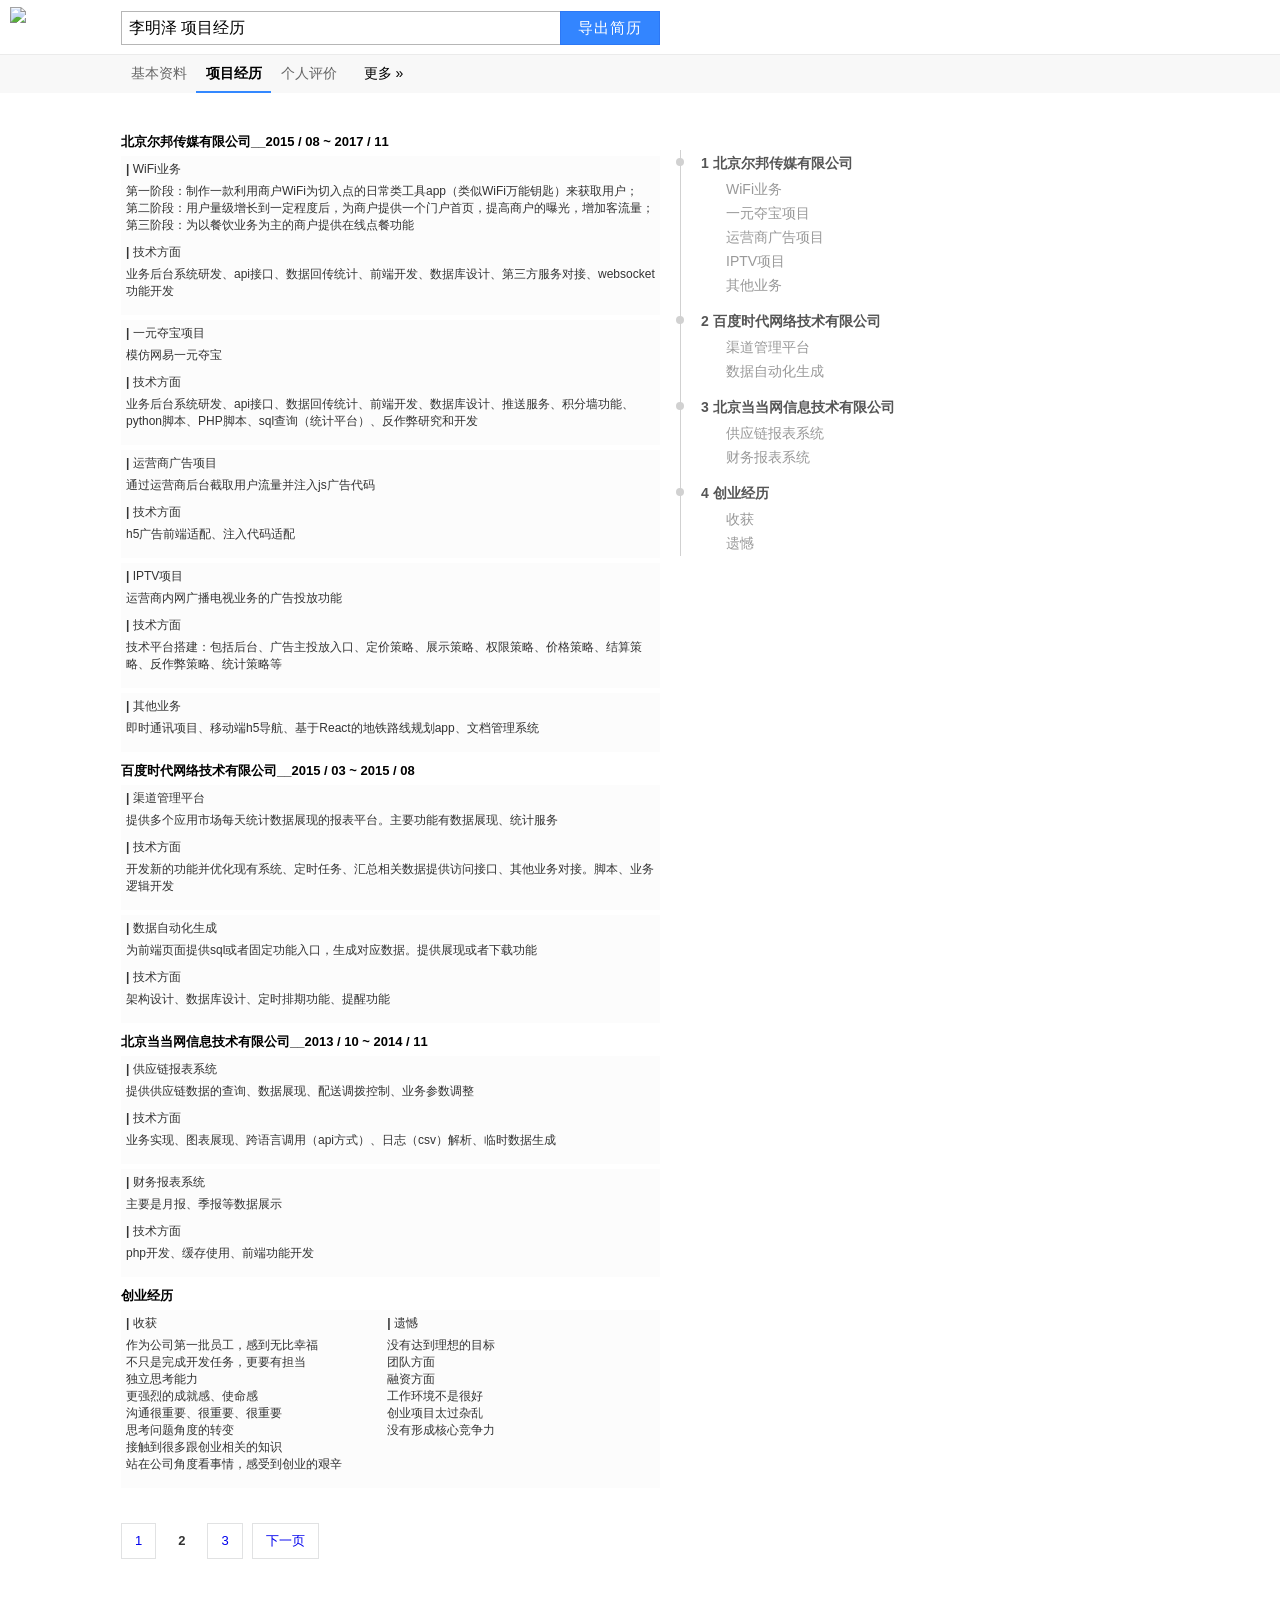
==== career.html @ bea96eec "Add files via upload" ====
<!DOCTYPE html>
<html lang="en">
<head>
    <meta charset="UTF-8">
    <title>李明泽 - 项目经历</title>
    <link rel="stylesheet" href="/common/css/style.css">
    <!--<link rel="stylesheet" href="/common/font-awesome-4.7.0/css/font-awesome.min.css">-->
    <link rel="shortcut icon" href="favicon.ico" type="image/x-icon"/>
</head>
<body>
<div class="header">
    <h1>
        <a href="/">
            <img src="https://www.baidu.com/img/baidu_jgylogo3.gif" alt="logo">
        </a>
    </h1>
    <div class="search">
        <input type="text" value="李明泽 项目经历"/>
        <button>导出简历</button>
    </div>
</div>
<div class="nav clearfix">
    <ul class="clearfix">
        <li><a href="/">基本资料</a></li>
        <li class="active">项目经历</li>
        <li><a href="/evaluation.html">个人评价</a></li>
        <li>更多 »</li>
    </ul>
</div>
<div class="wrap">
    <div class="list">
        <div class="catlog">
            <ul id="catlog-ul">
                <!--<li>-->
                <!--<div class="catlog-title">-->
                <!--<h2>目录</h2>-->
                <!--</div>-->
                <!--</li>-->
                <li>
                    <div class="content">
                        <ul>
                            <li><a href="#erb">尔邦传媒有限公司</a></li>
                            <li><a href="#erb-project">参与项目</a></li>
                            <li><a href="#erb-tech">用到技术</a></li>
                        </ul>
                    </div>
                </li>
                <li>
                    <div class="content">
                        <ul>
                            <li><a href="#baidu">百度国际化</a></li>
                            <li><a href="#baidu-project">参与项目</a></li>
                            <li><a href="#baidu-tech">用到技术</a></li>
                        </ul>
                    </div>
                </li>
                <li>
                    <div class="content">
                        <ul>
                            <li><a href="#dangdang">当当网</a></li>
                            <li><a href="#dangdang-project">参与项目</a></li>
                            <li><a href="#dangdang-tech">用到技术</a></li>
                        </ul>
                    </div>
                </li>
                <li>
                    <div class="content">
                        <ul>
                            <li><a href="#preneurship">创业经历</a></li>
                            <li><a href="#harvest">收获</a></li>
                            <li><a href="#regret">遗憾</a></li>
                        </ul>
                    </div>
                </li>
            </ul>
        </div>
        <div class="career-detail">
            <ul>
                <li>
                    <h4 id="erb">北京尔邦传媒有限公司__2015 / 08 ~ 2017 / 11</h4>
                    <div class="section">
                        <h5>WiFi业务</h5>
                        <p>
                            第一阶段：制作一款利用商户WiFi为切入点的日常类工具app（类似WiFi万能钥匙）来获取用户；<br>
                            第二阶段：用户量级增长到一定程度后，为商户提供一个门户首页，提高商户的曝光，增加客流量；<br>
                            第三阶段：为以餐饮业务为主的商户提供在线点餐功能
                        </p>
                        <h5>技术方面</h5>
                        <p>
                            业务后台系统研发、api接口、数据回传统计、前端开发、数据库设计、第三方服务对接、websocket功能开发
                        </p>
                    </div>

                    <div class="section">
                        <h5>一元夺宝项目</h5>
                        <p>
                            模仿网易一元夺宝
                        </p>
                        <h5>技术方面</h5>
                        <p>
                            业务后台系统研发、api接口、数据回传统计、前端开发、数据库设计、推送服务、积分墙功能、
                            python脚本、PHP脚本、sql查询（统计平台）、反作弊研究和开发
                        </p>
                    </div>

                    <div class="section">
                        <h5>运营商广告项目</h5>
                        <p>
                            通过运营商后台截取用户流量并注入js广告代码
                        </p>
                        <h5>技术方面</h5>
                        <p>
                            h5广告前端适配、注入代码适配
                        </p>
                    </div>

                    <div class="section">
                        <h5>IPTV项目</h5>
                        <p>
                            运营商内网广播电视业务的广告投放功能
                        </p>
                        <h5>技术方面</h5>
                        <p>
                            技术平台搭建：包括后台、广告主投放入口、定价策略、展示策略、权限策略、价格策略、结算策略、反作弊策略、统计策略等
                        </p>
                    </div>

                    <div class="section">
                        <h5>其他业务</h5>
                        <p>
                            即时通讯项目、移动端h5导航、基于React的地铁路线规划app、文档管理系统
                        </p>
                    </div>
                </li>
                <li>
                    <div>
                        <h4>百度时代网络技术有限公司__2015 / 03 ~ 2015 / 08</h4>
                        <div class="section">
                            <h5>渠道管理平台</h5>
                            <p>
                                提供多个应用市场每天统计数据展现的报表平台。主要功能有数据展现、统计服务
                            </p>
                            <h5>技术方面</h5>
                            <p>
                                开发新的功能并优化现有系统、定时任务、汇总相关数据提供访问接口、其他业务对接。脚本、业务逻辑开发
                            </p>
                        </div>

                        <div class="section">
                            <h5>数据自动化生成</h5>
                            <p>
                                为前端页面提供sql或者固定功能入口，生成对应数据。提供展现或者下载功能
                            </p>
                            <h5>技术方面</h5>
                            <p>
                                架构设计、数据库设计、定时排期功能、提醒功能
                            </p>
                        </div>
                    </div>
                </li>
                <li>
                    <div>
                        <h4>北京当当网信息技术有限公司__2013 / 10 ~ 2014 / 11</h4>
                        <div class="section">
                            <h5>供应链报表系统</h5>
                            <p>
                                提供供应链数据的查询、数据展现、配送调拨控制、业务参数调整
                            </p>
                            <h5>技术方面</h5>
                            <p>
                                业务实现、图表展现、跨语言调用（api方式）、日志（csv）解析、临时数据生成
                            </p>
                        </div>
                        <div class="section">
                            <h5>财务报表系统</h5>
                            <p>
                                主要是月报、季报等数据展示
                            </p>
                            <h5>技术方面</h5>
                            <p>
                                php开发、缓存使用、前端功能开发
                            </p>
                        </div>
                    </div>
                </li>
                <li>
                    <div>
                        <h4>创业经历</h4>
                        <div class="section">
                            <div class="half">
                                <h5>收获</h5>
                                <p>
                                    作为公司第一批员工，感到无比幸福<br>
                                    不只是完成开发任务，更要有担当<br>
                                    独立思考能力<br>
                                    更强烈的成就感、使命感<br>
                                    沟通很重要、很重要、很重要<br>
                                    思考问题角度的转变<br>
                                    接触到很多跟创业相关的知识<br>
                                    站在公司角度看事情，感受到创业的艰辛<br>
                                </p>
                            </div>
                            <div class="half">
                                <h5>遗憾</h5>
                                <p>
                                    没有达到理想的目标<br>
                                    团队方面<br>
                                    融资方面<br>
                                    工作环境不是很好<br>
                                    创业项目太过杂乱<br>
                                    没有形成核心竞争力<br>
                                </p>
                            </div>
                        </div>
                    </div>
                </li>
            </ul>
        </div>
    </div>
    <div class="other-info">
        <div class="catlog">
            <ul class="catlog-level1">
                <li>
                <span>
                    <i class="disc"></i>
                    1 北京尔邦传媒有限公司
                </span>
                    <ul class="catlog-level2">
                        <li>WiFi业务</li>
                        <li>一元夺宝项目</li>
                        <li>运营商广告项目</li>
                        <li>IPTV项目</li>
                        <li>其他业务</li>
                    </ul>
                </li>
                <li>
                <span>
                    <i class="disc"></i>
                    2 百度时代网络技术有限公司
                </span>
                    <ul class="catlog-level2">
                        <li>渠道管理平台</li>
                        <li>数据自动化生成</li>
                    </ul>
                </li>
                <li>
                <span>
                    <i class="disc"></i>
                    3 北京当当网信息技术有限公司
                </span>
                    <ul class="catlog-level2">
                        <li>供应链报表系统</li>
                        <li>财务报表系统</li>
                    </ul>
                </li>
                <li>
                <span>
                    <i class="disc"></i>
                    4 创业经历
                </span>
                    <ul class="catlog-level2">
                        <li>收获</li>
                        <li>遗憾</li>
                    </ul>
                </li>
            </ul>
        </div>

        <div class="skill-list">
            <h3>具备技能</h3>
            <ul>
                <li>
                    <img src="/common/img/skill/php.jpg" alt="php">
                </li>
                <li>
                    <img src="/common/img/skill/mysql.jpg" alt="mysql">
                </li>
                <li>
                    <img src="/common/img/skill/nginx.jpg" alt="nginx">
                </li>
                <li>
                    <img src="/common/img/skill/linux.jpg" alt="linux">
                </li>
                <li>
                    <img src="/common/img/skill/python.jpg" alt="python">
                </li>
                <li>
                    <img src="/common/img/skill/golang.jpg" alt="golang">
                </li>
                <li>
                    <img src="/common/img/skill/js.jpg" alt="javascript">
                </li>
                <li>
                    <img src="/common/img/skill/bootstrap.jpg" alt="bootstrap">
                </li>
                <li>
                    <img src="/common/img/skill/docker.jpg" alt="docker">
                </li>
                <li>
                    <img src="/common/img/skill/git.jpg" alt="git">
                </li>
                <li>
                    <img src="/common/img/skill/github.jpg" alt="github">
                </li>
                <li>
                    <img src="/common/img/skill/htmlcss.jpg" alt="htmlcss">
                </li>
                <li>
                    <img src="/common/img/skill/jquery.jpg" alt="jquery">
                </li>
                <li>
                    <img src="/common/img/skill/js.jpg" alt="js">
                </li>
                <li>
                    <img src="/common/img/skill/nginx.jpg" alt="nginx">
                </li>
                <li>
                    <img src="/common/img/skill/nodejs.jpg" alt="nodejs">
                </li>
                <li>
                    <img src="/common/img/skill/react.jpg" alt="react">
                </li>
                <li>
                    <img src="/common/img/skill/redis.jpg" alt="redis">
                </li>
                <li>
                    <img src="/common/img/skill/vim.jpg" alt="vim">
                </li>
                <li>
                    <img src="/common/img/skill/vuejs.jpg" alt="vuejs">
                </li>
                <li>
                    <img src="/common/img/skill/wechat.jpg" alt="wechat">
                </li>
            </ul>
        </div>
    </div>
</div>

<div class="footer">
    <ul>
        <li><a href="/">1</a></li>
        <li class="active">2</li>
        <li><a href="/evaluation.html">3</a></li>
        <li><a href="/evaluation.html">下一页</a></li>
    </ul>
</div>
</body>
<script src="https://s13.cnzz.com/z_stat.php?id=1272851374&web_id=1272851374" language="JavaScript"></script>
<script src="common/js/jquery-3.3.1.min.js"></script>
<script src="common/js/common.js"></script>
</html>
---- common/css/style.css ----
@charset "UTF-8";
html, body {
  margin: 0;
  padding: 0;
  font-size: 0;
  font-family: arial; }

* {
  box-sizing: border-box;
  -moz-box-sizing: border-box;
  /* Firefox */
  -webkit-box-sizing: border-box;
  /* Safari */ }

.clearfix:after {
  content: ".";
  display: block;
  height: 0;
  visibility: hidden;
  clear: both; }

.keywords {
  color: #c00;
  font-style: normal;
  text-decoration: underline; }

.header {
  height: 55px;
  overflow: hidden;
  padding: 0 0 0 10px;
  width: 100%;
  z-index: 301;
  min-width: 1000px;
  border-bottom: 1px solid #ebebeb;
  position: fixed;
  top: 0;
  left: 0;
  background: #FFF; }
  .header h1 {
    margin: 0;
    padding: 0;
    display: inline-block;
    height: 55px; }
    .header h1 a {
      display: block;
      height: 100%; }
      .header h1 a img {
        width: 101px;
        display: inline-block;
        vertical-align: top;
        margin: 7px 0 0 0; }
  .header .search {
    display: inline-block;
    vertical-align: top;
    margin: 11px 0 0 10px; }
    .header .search input {
      margin: 0;
      width: 439px;
      height: 34px;
      border: 1px solid #b6b6b6;
      border-right: 0;
      border-radius: 0;
      vertical-align: top;
      font: 16px/18px arial;
      line-height: 22px;
      padding: 0 0 0 7px;
      background: transparent;
      outline: 0;
      -webkit-appearance: none; }
    .header .search input:hover {
      border: 1px solid #4791ff;
      border-right: 0; }
    .header .search button {
      margin: 0;
      vertical-align: top;
      width: 100px;
      height: 34px;
      color: #fff;
      letter-spacing: 1px;
      border: 1px solid #2d78f4;
      font-size: 15px;
      outline: medium;
      -webkit-appearance: none;
      -webkit-border-radius: 0;
      cursor: pointer;
      background: #3385ff; }
      .header .search button:hover {
        background: #317ef3; }

.nav {
  background: #f8f8f8;
  line-height: 36px;
  height: 38px;
  margin: 55px 0 0 0;
  padding: 0 0 0 121px;
  float: none;
  zoom: 1; }
  .nav a {
    text-decoration: none;
    color: #666;
    display: inline-block;
    width: 100%;
    height: 100%; }
  .nav ul {
    margin: 0;
    padding: 0;
    list-style: none;
    font-weight: 500;
    font-size: 15px; }
    .nav ul li {
      float: left;
      width: 75px;
      display: inline-block;
      text-decoration: none;
      text-align: center;
      font-size: 14px;
      cursor: pointer; }
    .nav ul li:active, .nav ul li.active {
      border-bottom: 2px solid #38f;
      font-weight: 700; }

.wrap {
  display: inline-block;
  margin: 30px 0 0 121px;
  width: 842px; }
  @media print {
    .wrap {
      margin: 30px 0 0 10px; } }
  .wrap .list {
    margin: 0;
    display: inline-block;
    width: 64%; }
    .wrap .list ul, .wrap .list li, .wrap .list h3 {
      margin: 0;
      padding: 0; }
    .wrap .list ul {
      list-style: none; }
    .wrap .list li {
      margin-bottom: 14px;
      clear: both; }
    .wrap .list h3 {
      font-size: medium;
      font-weight: 400;
      margin-bottom: 5px;
      clear: both;
      cursor: pointer;
      text-decoration: underline;
      color: -webkit-link;
      display: inline-block; }
    .wrap .list .photo {
      margin-right: 17px;
      float: left; }
    .wrap .list .vertical img {
      width: 121px; }
    .wrap .list .horizontal img {
      width: 121px; }
    .wrap .list .detail {
      font-size: 12px;
      float: left;
      display: inline-block;
      width: 385px; }
      .wrap .list .detail ul {
        display: inline-block;
        width: 100%;
        vertical-align: top; }
      .wrap .list .detail li {
        font-size: 13px;
        margin: 0;
        line-height: 1.54; }
      .wrap .list .detail .url-link {
        display: inline-block;
        height: 100%;
        vertical-align: bottom; }
        .wrap .list .detail .url-link a {
          color: green;
          font-size: 13px;
          text-decoration: none; }
      .wrap .list .detail.custom, .wrap .list .detail ul.custom {
        width: 99%; }
      .wrap .list .detail li.custom {
        list-style: disc;
        margin-left: 10px; }
      .wrap .list .detail p {
        margin: 0 0 10px 0; }
  .wrap .other-info {
    margin: 0;
    display: inline-block;
    vertical-align: top;
    width: 35.5%;
    border-left: 1px solid #e1e1e1;
    padding-left: 17px; }
    .wrap .other-info h3 {
      margin: 0 0 10px 0;
      font-size: 14px;
      line-height: 1.29;
      font-weight: 700;
      color: #333; }
    .wrap .other-info ul {
      margin: 0;
      padding: 0; }
      .wrap .other-info ul li {
        list-style: none; }
    .wrap .other-info .section {
      margin-bottom: 20px; }
    .wrap .other-info .contact li {
      margin: 0 17px 0 0;
      float: left;
      padding: 0;
      display: inline-block;
      width: 75px;
      overflow: hidden; }
      .wrap .other-info .contact li img {
        width: inherit;
        display: block; }
    .wrap .other-info .contact p {
      margin: 5px 0 5px 0;
      padding: 0;
      text-align: center;
      font-size: 12px;
      color: #999; }
    .wrap .other-info .skill {
      font-size: 13px; }
      .wrap .other-info .skill h4, .wrap .other-info .skill p {
        margin: 0; }
      .wrap .other-info .skill h4 {
        font-weight: 500; }
      .wrap .other-info .skill p {
        margin: 0 0 10px 0; }
    .wrap .other-info .assessment, .wrap .other-info .other-contact {
      font-size: 13px; }
      .wrap .other-info .assessment li, .wrap .other-info .other-contact li {
        height: 30px;
        line-height: 30px; }
      .wrap .other-info .assessment h4, .wrap .other-info .other-contact h4 {
        margin: 0;
        font-weight: 500;
        display: inline-block;
        width: 50px; }
      .wrap .other-info .assessment .progress-wrap, .wrap .other-info .other-contact .progress-wrap {
        background: #eee;
        display: inline-block;
        vertical-align: middle;
        width: 200px;
        height: 6px;
        border-radius: 3px; }
        .wrap .other-info .assessment .progress-wrap .progress-bar, .wrap .other-info .other-contact .progress-wrap .progress-bar {
          display: inline-block;
          vertical-align: top;
          background: #00b88d;
          width: 0;
          height: 100%;
          border-radius: inherit; }
    .wrap .other-info .other-contact h4 {
      font-weight: 600; }
    .wrap .other-info .other-contact li {
      overflow: hidden;
      text-overflow: ellipsis;
      white-space: nowrap; }
    .wrap .other-info .other-contact #cxmonkey2015 a {
      color: #333;
      text-decoration: none;
      position: relative;
      font-weight: 600;
      cursor: text; }
    .wrap .other-info .other-contact #cxmonkey2015:hover:after {
      content: "服务器到期，暂停运营";
      display: inline-block;
      background: #ddd;
      padding: 0 5px;
      border-radius: 2px;
      position: absolute;
      z-index: 9999999; }
    .wrap .other-info .resume-qrcode img {
      width: 50%; }

.wrap .list .catlog {
  width: 100%;
  display: none; }
  .wrap .list .catlog ul#catlog-ul {
    width: 100%;
    margin: 0;
    padding: 0;
    border-top: 1px solid #ddd;
    border-bottom: 1px solid #ddd; }
    .wrap .list .catlog ul#catlog-ul > li {
      width: 25%;
      display: inline-block;
      margin: 0;
      font-size: 15px;
      background: #fff;
      text-align: center;
      padding: 20px 0; }
      .wrap .list .catlog ul#catlog-ul > li .content {
        display: inline-block;
        width: 100%;
        vertical-align: top;
        padding: 5px;
        font-size: 20px;
        border-right: 1px solid #ddd; }
        .wrap .list .catlog ul#catlog-ul > li .content li:first-child {
          margin-bottom: 10px; }
      .wrap .list .catlog ul#catlog-ul > li:nth-child(4) .content {
        border: none; }
  .wrap .list .catlog .content ul li {
    overflow: hidden;
    text-overflow: ellipsis;
    white-space: nowrap;
    font-size: 12px;
    color: #333;
    margin: 0;
    line-height: 16px; }
    .wrap .list .catlog .content ul li:nth-child(1) {
      color: #63a0df;
      font-size: 14px; }
  @media print {
    .wrap .list .catlog {
      display: none; } }
.wrap .list .career-detail ul {
  margin: 0; }
  .wrap .list .career-detail ul li {
    margin: 0;
    font-size: 12px;
    color: #333; }
    .wrap .list .career-detail ul li .section {
      padding: 5px;
      background: #fcfcfc;
      margin-bottom: 5px; }
      .wrap .list .career-detail ul li .section:hover {
        background: #eee; }
    .wrap .list .career-detail ul li h4 {
      font-size: 13px;
      margin: 10px 0 5px 0;
      color: #000;
      font-weight: 600; }
    .wrap .list .career-detail ul li h5 {
      color: #333;
      font-size: 12px;
      font-weight: 400;
      margin: 0 0 5px 0; }
      .wrap .list .career-detail ul li h5:before {
        content: "| ";
        font-weight: 600; }
    .wrap .list .career-detail ul li p {
      margin: 0 0 10px 0; }
    .wrap .list .career-detail ul li .half {
      display: inline-block;
      width: 45%;
      vertical-align: top;
      margin-right: 20px; }
.wrap .other-info {
  position: relative; }
  .wrap .other-info .catlog {
    position: fixed;
    top: 150px;
    left: 680px; }
    @media print {
      .wrap .other-info .catlog {
        margin-left: -121px; } }
  .wrap .other-info .skill-list {
    display: none; }
  @media screen and (min-height: 1000px) {
    .wrap .other-info .skill-list {
      position: fixed;
      top: 600px;
      left: 680px;
      display: inline-block;
      width: 200px; }
      .wrap .other-info .skill-list li {
        display: inline-block;
        margin: 7px; }
      .wrap .other-info .skill-list img {
        width: 50px; } }
  @media print {
    .wrap .other-info .skill-list {
      position: fixed;
      top: 600px;
      left: 680px;
      display: inline-block;
      width: 200px; }
      .wrap .other-info .skill-list li {
        display: inline-block;
        margin: 7px; } }
  @media print {
    .wrap .other-info .skill-list {
      margin-left: -121px; } }
  @media print {
      .wrap .other-info .skill-list img {
        width: 50px; } }
  .wrap .other-info .catlog-level1 {
    border-left: 1.5px solid #d1d1d1;
    padding-left: 20px; }
    .wrap .other-info .catlog-level1 > li {
      margin-bottom: 10px; }
      .wrap .other-info .catlog-level1 > li:hover i {
        background: #5896d5; }
      .wrap .other-info .catlog-level1 > li span {
        display: inline-block;
        margin: 5px 0;
        position: relative;
        font-size: 14px;
        font-weight: 700;
        color: #555; }
        .wrap .other-info .catlog-level1 > li span i {
          display: inline-block;
          width: 8px;
          height: 8px;
          background: #d1d1d1;
          line-height: 14px;
          position: absolute;
          top: 3px;
          left: -25px;
          border-radius: 50%; }
  .wrap .other-info .catlog-level2 > li {
    font-size: 14px;
    color: #999;
    padding: 3px 0 3px 25px; }
    .wrap .other-info .catlog-level2 > li:hover {
      background: #dfdcdc; }

.wrap.profile {
  margin-left: 10px;
  border-top-left-radius: 3px;
  border-top-right-radius: 3px;
  border: 1px solid #eee; }
  .wrap.profile .section1 {
    border-top-left-radius: 3px;
    border-top-right-radius: 3px;
    background: #eee;
    padding-bottom: 25px; }
    .wrap.profile .section1 .title-bar {
      height: 32px;
      background-color: #E3E3E3;
      padding: 0 12px;
      border-top-left-radius: 3px;
      border-top-right-radius: 3px; }
      .wrap.profile .section1 .title-bar i {
        display: inline-block;
        width: 12px;
        height: 12px;
        border-radius: 50%;
        margin-top: 8px;
        margin-right: 8px; }
      .wrap.profile .section1 .title-bar .red {
        background-color: #FF5F57; }
      .wrap.profile .section1 .title-bar .yello {
        background-color: #FFBD2E; }
      .wrap.profile .section1 .title-bar .green {
        background-color: #28CA42; }
    .wrap.profile .section1 .portrait {
      display: inline-block;
      width: 80px;
      overflow: hidden;
      margin: 25px 0 50px 25px; }
      .wrap.profile .section1 .portrait img {
        width: 100%;
        border-radius: 50%;
        border: 3px solid #fff; }
    .wrap.profile .section1 .describe {
      display: inline-block;
      font-size: 13px;
      vertical-align: top; }
      .wrap.profile .section1 .describe ul {
        margin: 25px 0 0 25px;
        padding: 0;
        list-style: none; }
        .wrap.profile .section1 .describe ul li {
          margin: 0; }
        .wrap.profile .section1 .describe ul .english-name {
          font-family: Source Sans Pro, Helvetica, Arial, sans-serif, Hiragino Kaku Gothic Pro, Meiryo, Hiragino Sans GB W3, Noto Naskh Arabic, Droid Arabic Naskh, Geeza Pro, Simplified Arabic, Noto Sans Thai, Thonburi, Dokchampa, Droid Sans Thai, Droid Sans Fallback, -apple-system, ".SFNSDisplay-Regular", Heiti SC, Microsoft Yahei, Segoe UI;
          line-height: 28px;
          font-weight: 600;
          color: #999;
          font-size: 21px; }
        .wrap.profile .section1 .describe ul .subtitle {
          font-family: Source Sans Pro, Helvetica, Arial, sans-serif, Hiragino Kaku Gothic Pro, Meiryo, Hiragino Sans GB W3, Noto Naskh Arabic, Droid Arabic Naskh, Geeza Pro, Simplified Arabic, Noto Sans Thai, Thonburi, Dokchampa, Droid Sans Thai, Droid Sans Fallback, -apple-system, ".SFNSDisplay-Regular", Heiti SC, Microsoft Yahei, Segoe UI;
          line-height: 28px;
          font-weight: 400;
          color: rgba(255, 255, 255, 0.7);
          font-size: 19px;
          color: #999;
          margin-bottom: 16px; }
        .wrap.profile .section1 .describe ul p {
          font-family: Source Sans Pro, Helvetica, Arial, sans-serif, Hiragino Kaku Gothic Pro, Meiryo, Hiragino Sans GB W3, Noto Naskh Arabic, Droid Arabic Naskh, Geeza Pro, Simplified Arabic, Noto Sans Thai, Thonburi, Dokchampa, Droid Sans Thai, Droid Sans Fallback, -apple-system, ".SFNSDisplay-Regular", Heiti SC, Microsoft Yahei, Segoe UI;
          line-height: 20px;
          font-weight: 400;
          color: rgba(255, 255, 255, 0.7);
          font-size: 14px;
          color: #888;
          margin: 5px 0; }
    .wrap.profile .section1 pre {
      display: inline-block;
      font-size: 16px;
      font-family: monospace;
      float: right;
      color: #ccc;
      margin-right: 30px; }
  .wrap.profile .section2 {
    margin: 20px 0 0 0; }
    .wrap.profile .section2 #chart1, .wrap.profile .section2 #chart2 {
      display: inline-block;
      width: 50%;
      height: 250px; }
  .wrap.profile .section3 {
    width: 100%;
    height: 200px;
    margin: 20px 0 0 0;
    padding: 10px; }
    .wrap.profile .section3 .line {
      height: 1px;
      margin-bottom: 20px;
      border-top: 1px solid #ccc; }
    .wrap.profile .section3 p {
      font-size: 13px;
      text-indent: 26px; }

.footer {
  margin: 30px 0 40px 121px; }
  @media print {
    .footer {
      margin: 30px 0 0 10px; } }
  .footer ul {
    display: inline-block;
    padding: 0;
    list-style: none; }
    .footer ul li {
      display: inline-block;
      margin: 0 9px 0 0;
      border: 1px solid #e1e2e3;
      cursor: pointer; }
      .footer ul li:hover {
        border: 1px solid #38f;
        background: #f2f8ff; }
      .footer ul li.active, .footer ul li:active, .footer ul li:active:hover {
        border: 0;
        font-weight: 600;
        color: #333;
        background: none;
        cursor: text;
        font-size: 13px; }
      .footer ul li.active {
        padding: 0 13px; }
      .footer ul li a {
        text-decoration: none;
        display: inline-block;
        font-size: 13px;
        line-height: 34px;
        text-align: center;
        color: -webkit-link;
        padding: 0 13px; }
        .footer ul li a:active {
          color: -webkit-link; }
  @media print {
    .footer {
      display: none; } }

/*# sourceMappingURL=style.css.map */
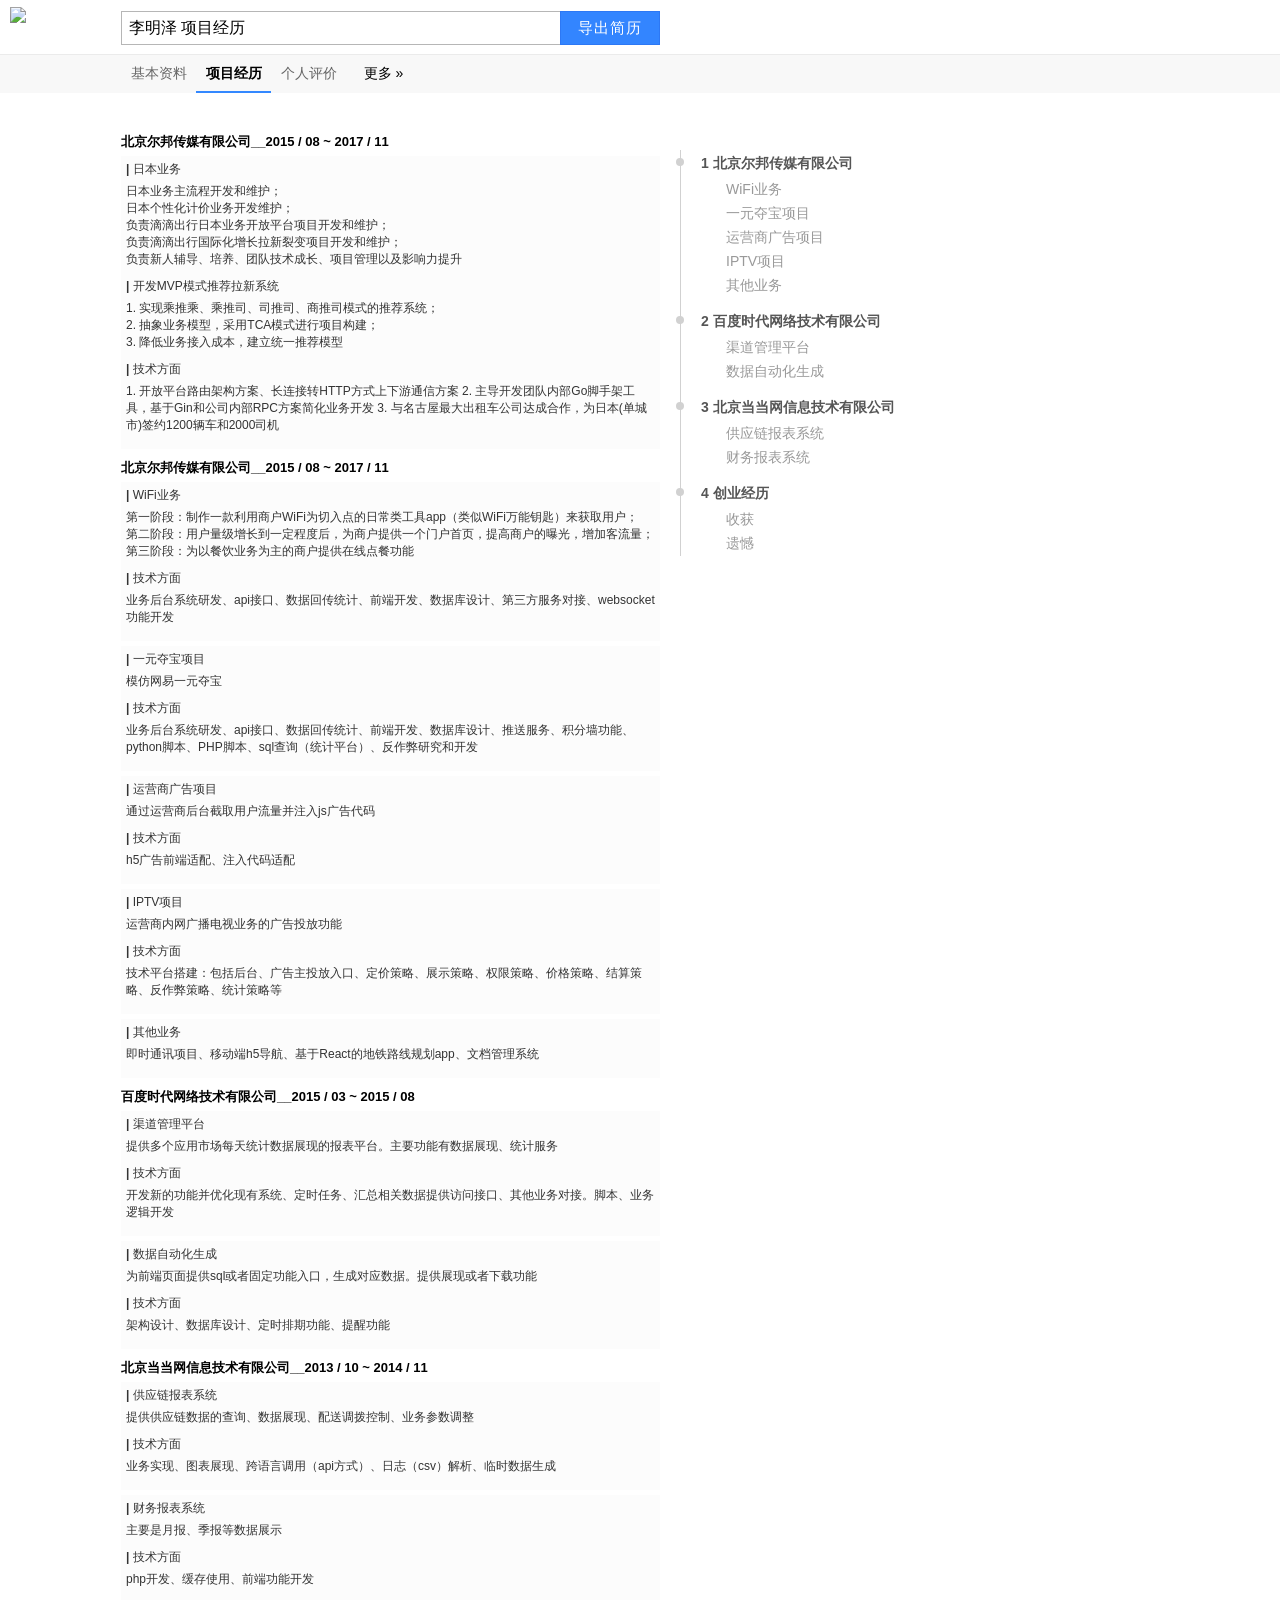
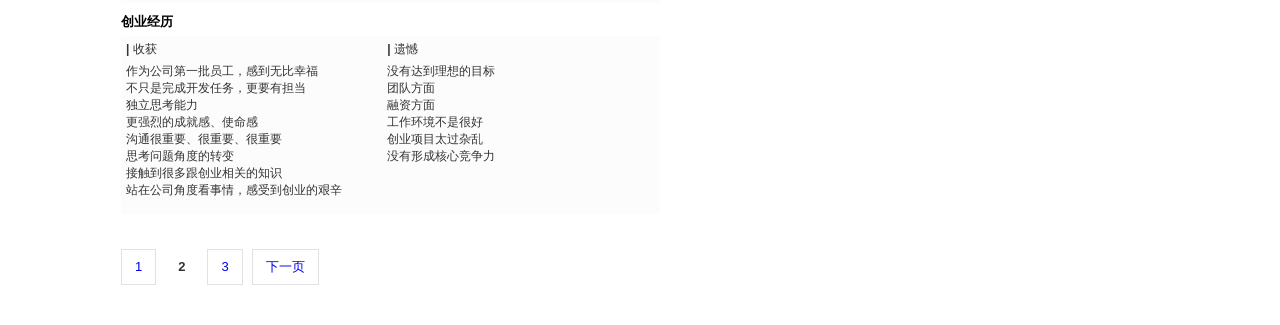
==== commit 6d237230: "add didi career" ====
--- a/career.html
+++ b/career.html
@@ -39,6 +39,15 @@
                 <li>
                     <div class="content">
                         <ul>
+                            <li><a href="#didi">滴滴出行</a></li>
+                            <li><a href="#didi-project">参与项目</a></li>
+                            <li><a href="#didi-tech">用到技术</a></li>
+                        </ul>
+                    </div>
+                </li>
+                <li>
+                    <div class="content">
+                        <ul>
                             <li><a href="#erb">尔邦传媒有限公司</a></li>
                             <li><a href="#erb-project">参与项目</a></li>
                             <li><a href="#erb-tech">用到技术</a></li>
@@ -76,6 +85,34 @@
         </div>
         <div class="career-detail">
             <ul>
+                <li>
+                    <h4 id="didi">北京尔邦传媒有限公司__2015 / 08 ~ 2017 / 11</h4>
+                    <div class="section">
+                        <h5>日本业务</h5>
+                        <p>
+                            日本业务主流程开发和维护；<br>
+                            日本个性化计价业务开发维护；<br>
+                            负责滴滴出行日本业务开放平台项目开发和维护；<br>
+                            负责滴滴出行国际化增长拉新裂变项目开发和维护；<br>
+                            负责新人辅导、培养、团队技术成长、项目管理以及影响力提升
+                        </p>
+                        <h5>开发MVP模式推荐拉新系统</h5>
+                        <p>
+                            1. 实现乘推乘、乘推司、司推司、商推司模式的推荐系统；<br>
+                            2. 抽象业务模型，采用TCA模式进行项目构建；<br>
+                            3. 降低业务接入成本，建立统一推荐模型
+                        </p>
+                        <h5>技术方面</h5>
+                        <p>
+                            1. 开放平台路由架构方案、长连接转HTTP方式上下游通信方案
+                            2. 主导开发团队内部Go脚手架工具，基于Gin和公司内部RPC方案简化业务开发
+                            3. 与名古屋最大出租车公司达成合作，为日本(单城市)签约1200辆车和2000司机
+                        </p>
+                    </div>
+                </li>
+
+<!--                &#45;&#45;&#45;&#45;&#45;&#45;&#45;&#45;&#45;&#45;&#45;&#45;&#45;&#45;&#45;&#45;&#45;&#45;&#45;&#45;&#45;&#45;&#45;&#45;-->
+
                 <li>
                     <h4 id="erb">北京尔邦传媒有限公司__2015 / 08 ~ 2017 / 11</h4>
                     <div class="section">
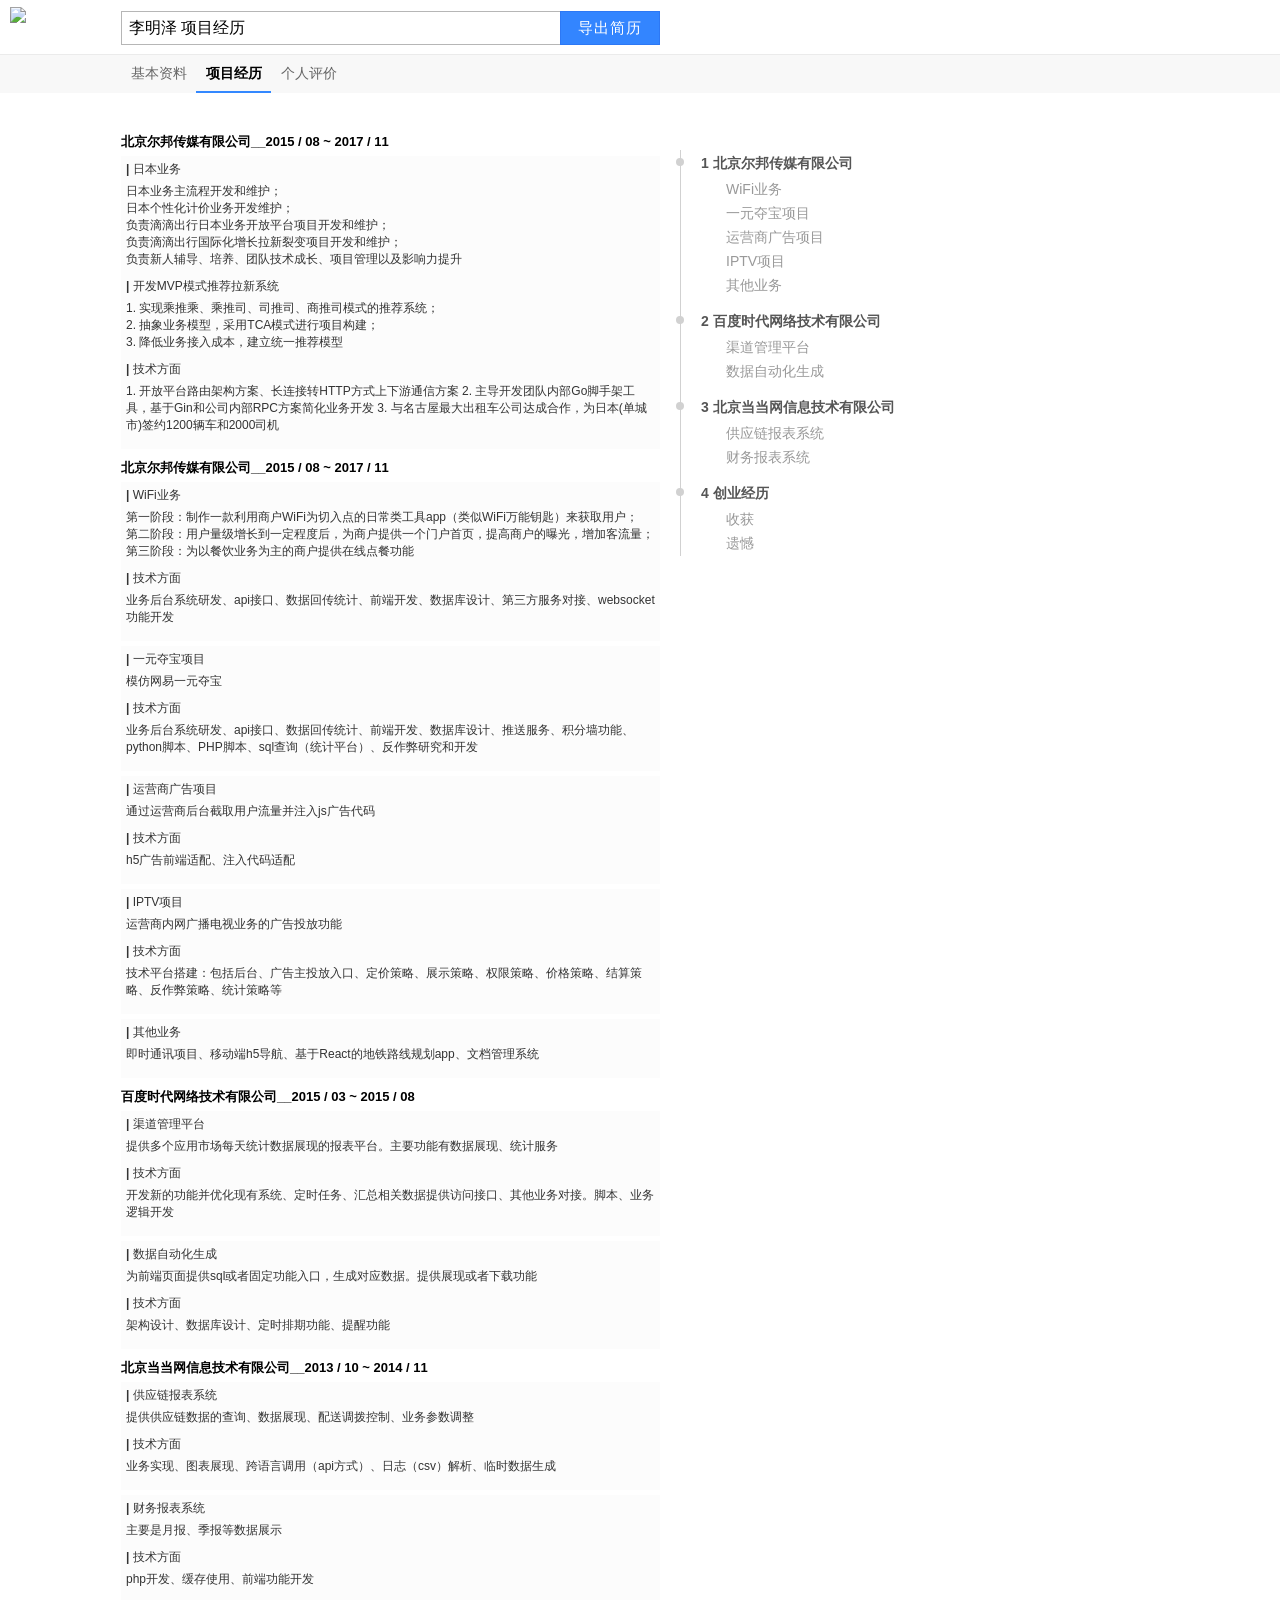
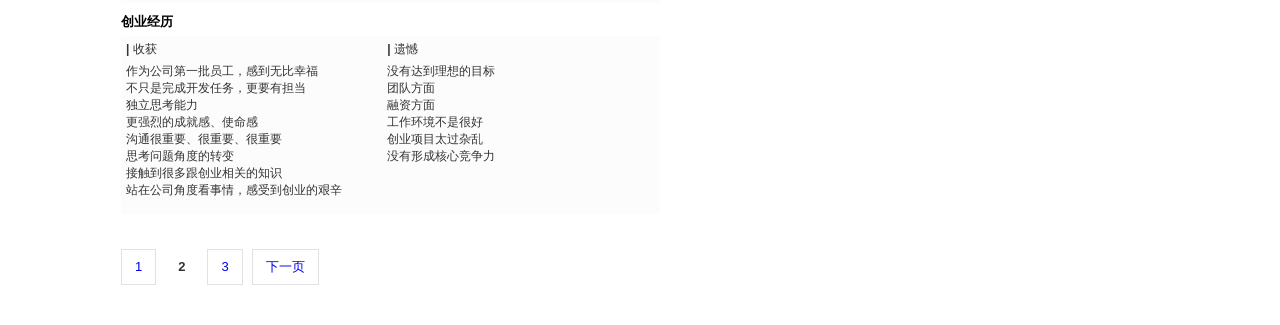
==== commit ef934749: "add didi career" ====
--- a/career.html
+++ b/career.html
@@ -24,7 +24,7 @@
         <li><a href="/">基本资料</a></li>
         <li class="active">项目经历</li>
         <li><a href="/evaluation.html">个人评价</a></li>
-        <li>更多 »</li>
+<!--        <li>更多 »</li>-->
     </ul>
 </div>
 <div class="wrap">
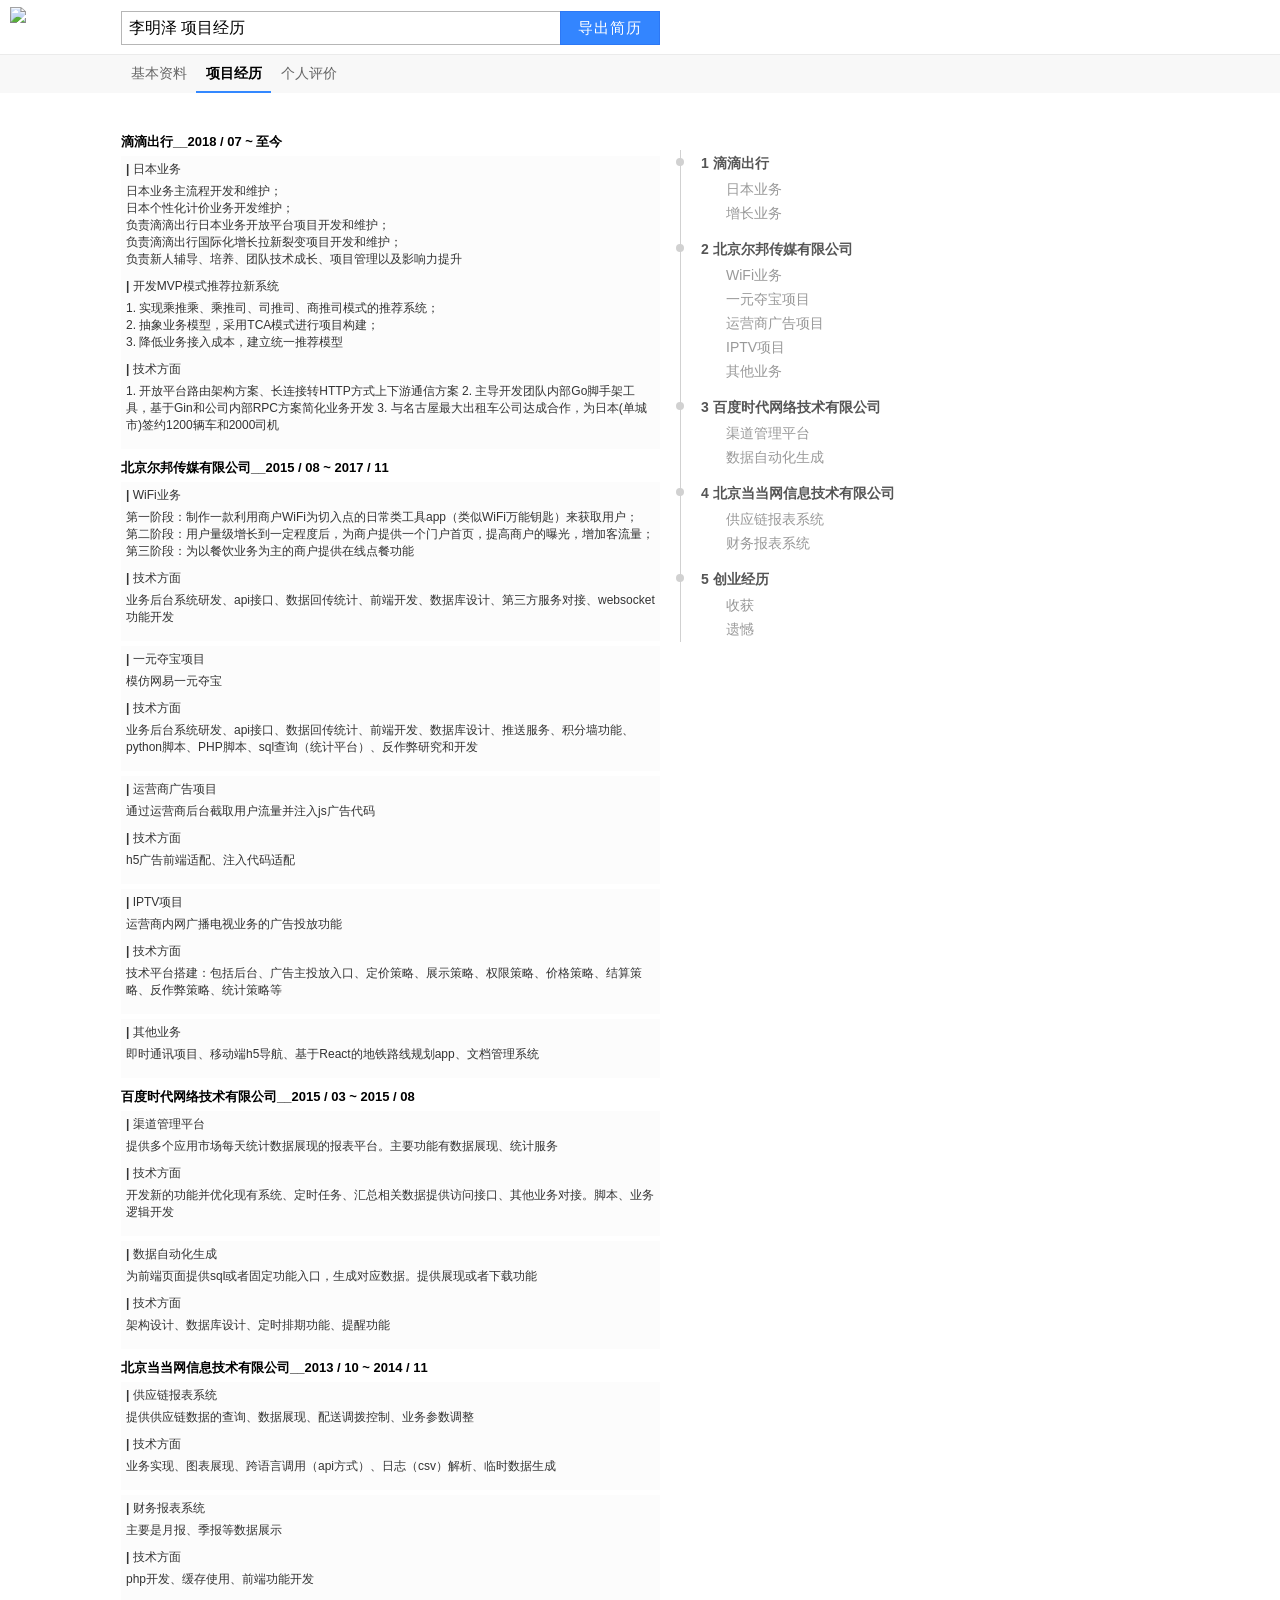
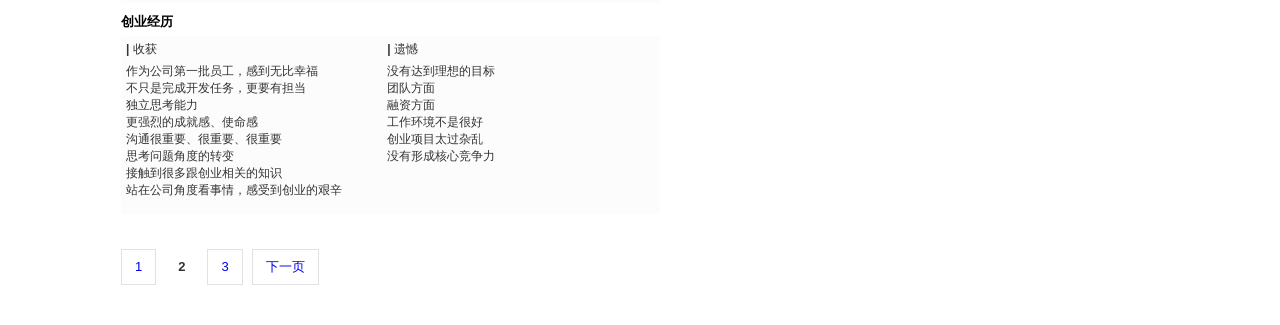
==== commit 529703e9: "add didi career" ====
--- a/career.html
+++ b/career.html
@@ -86,7 +86,7 @@
         <div class="career-detail">
             <ul>
                 <li>
-                    <h4 id="didi">北京尔邦传媒有限公司__2015 / 08 ~ 2017 / 11</h4>
+                    <h4 id="didi">滴滴出行__2018 / 07 ~ 至今</h4>
                     <div class="section">
                         <h5>日本业务</h5>
                         <p>
@@ -260,7 +260,17 @@
                 <li>
                 <span>
                     <i class="disc"></i>
-                    1 北京尔邦传媒有限公司
+                    1 滴滴出行
+                </span>
+                    <ul class="catlog-level2">
+                        <li>日本业务</li>
+                        <li>增长业务</li>
+                    </ul>
+                </li>
+                <li>
+                <span>
+                    <i class="disc"></i>
+                    2 北京尔邦传媒有限公司
                 </span>
                     <ul class="catlog-level2">
                         <li>WiFi业务</li>
@@ -273,7 +283,7 @@
                 <li>
                 <span>
                     <i class="disc"></i>
-                    2 百度时代网络技术有限公司
+                    3 百度时代网络技术有限公司
                 </span>
                     <ul class="catlog-level2">
                         <li>渠道管理平台</li>
@@ -283,7 +293,7 @@
                 <li>
                 <span>
                     <i class="disc"></i>
-                    3 北京当当网信息技术有限公司
+                    4 北京当当网信息技术有限公司
                 </span>
                     <ul class="catlog-level2">
                         <li>供应链报表系统</li>
@@ -293,7 +303,7 @@
                 <li>
                 <span>
                     <i class="disc"></i>
-                    4 创业经历
+                    5 创业经历
                 </span>
                     <ul class="catlog-level2">
                         <li>收获</li>
